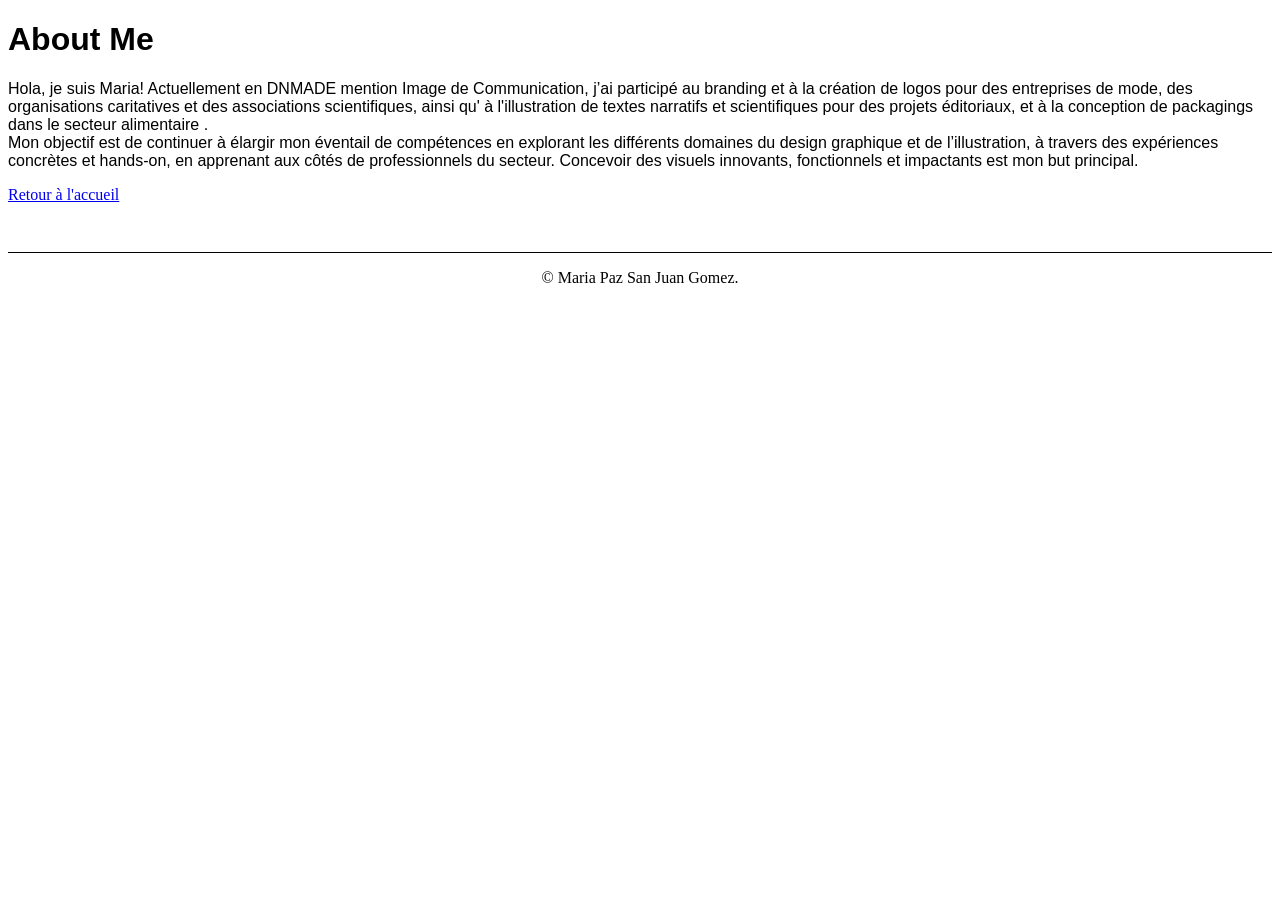
==== aboutme.html @ bf0bcd54 "-" ====
<!DOCTYPE html>
<html lang="en">
<head>
    <meta charset="UTF-8">
    <meta name="viewport" content="width=device-width, initial-scale=1.0">
    <title>About Me</title>
    <link rel="stylesheet" href="footer.css">
    <link rel="stylesheet" href="typography.css">
</head>
<body>
    <h1>About Me</h1>
    <p>Hola, je suis Maria!

        Actuellement en DNMADE mention Image de Communication, j’ai participé au branding et à la
création de logos pour des entreprises de mode, des organisations caritatives et des
associations scientifiques, ainsi qu' à l'illustration de textes narratifs et scientifiques pour des
projets éditoriaux, et à la conception de packagings dans le secteur alimentaire .
<br> 
Mon objectif est de continuer à élargir mon éventail de compétences en explorant les différents
domaines du design graphique et de l’illustration, à travers des expériences concrètes et
hands-on, en apprenant aux côtés de professionnels du secteur. Concevoir des visuels innovants,
fonctionnels et impactants est mon but principal.
    </p>
    <a href="index.html">Retour à l'accueil</a>
    <footer class="site-footer"> © Maria Paz San Juan Gomez.</footer>
</body>
</html>
---- footer.css ----
.site-footer {
    font-family: Cambria, Cochin, Georgia, 'Times New Roman', serif;
    margin-top: 3rem;
    padding: 1rem 24px;
    border-top: 1px solid currentColor;
    text-align: center;
    font-size: 16px;
}
---- typography.css ----
body {
    font-family: Impact, Haettenschweiler, 'Arial Narrow Bold', sans-serif;
}

a {
    font-family: Cambria, Cochin, Georgia, 'Times New Roman', serif;
}
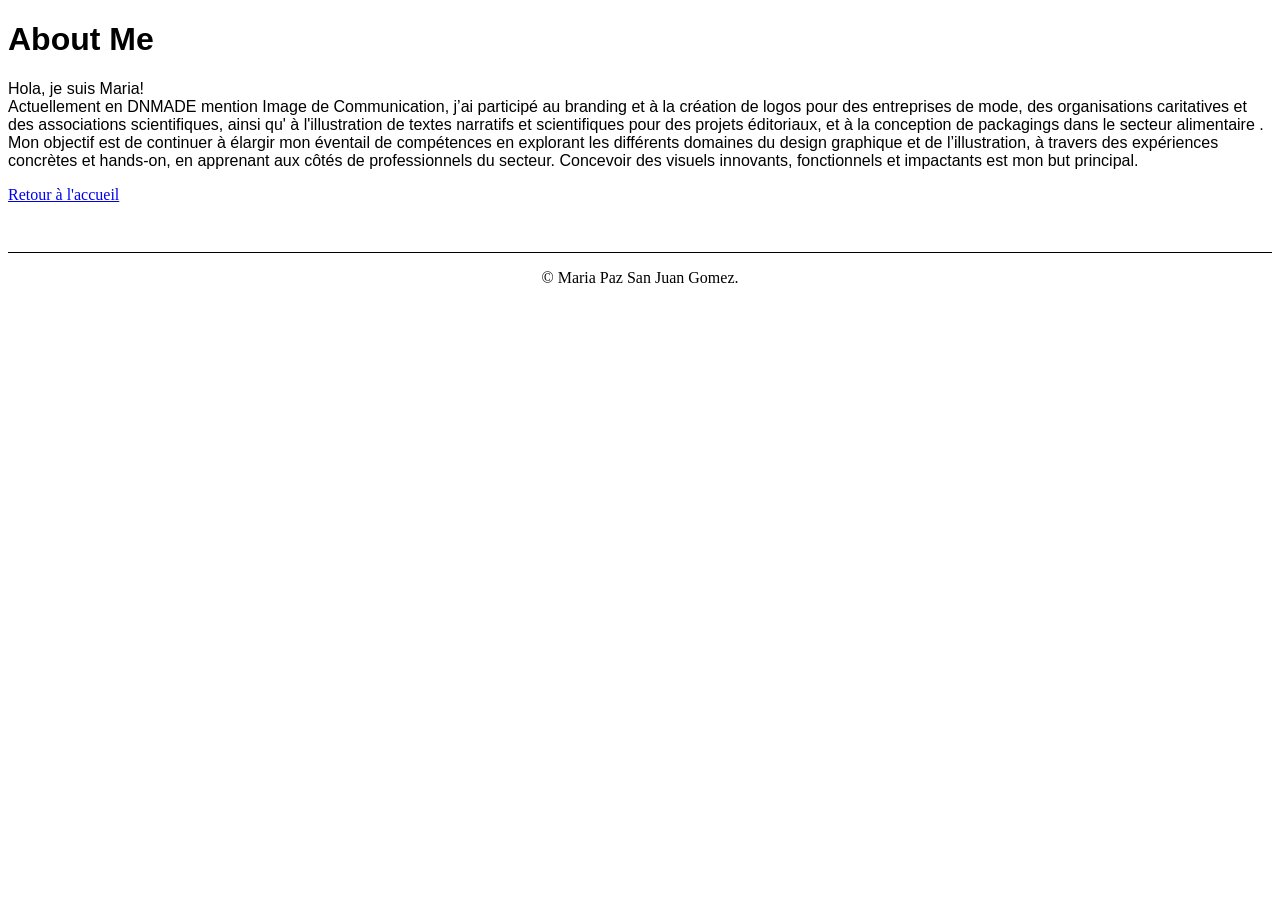
==== commit 5dab0a4a: "-" ====
--- a/aboutme.html
+++ b/aboutme.html
@@ -10,7 +10,7 @@
 <body>
     <h1>About Me</h1>
     <p>Hola, je suis Maria!
-
+<br>
         Actuellement en DNMADE mention Image de Communication, j’ai participé au branding et à la
 création de logos pour des entreprises de mode, des organisations caritatives et des
 associations scientifiques, ainsi qu' à l'illustration de textes narratifs et scientifiques pour des
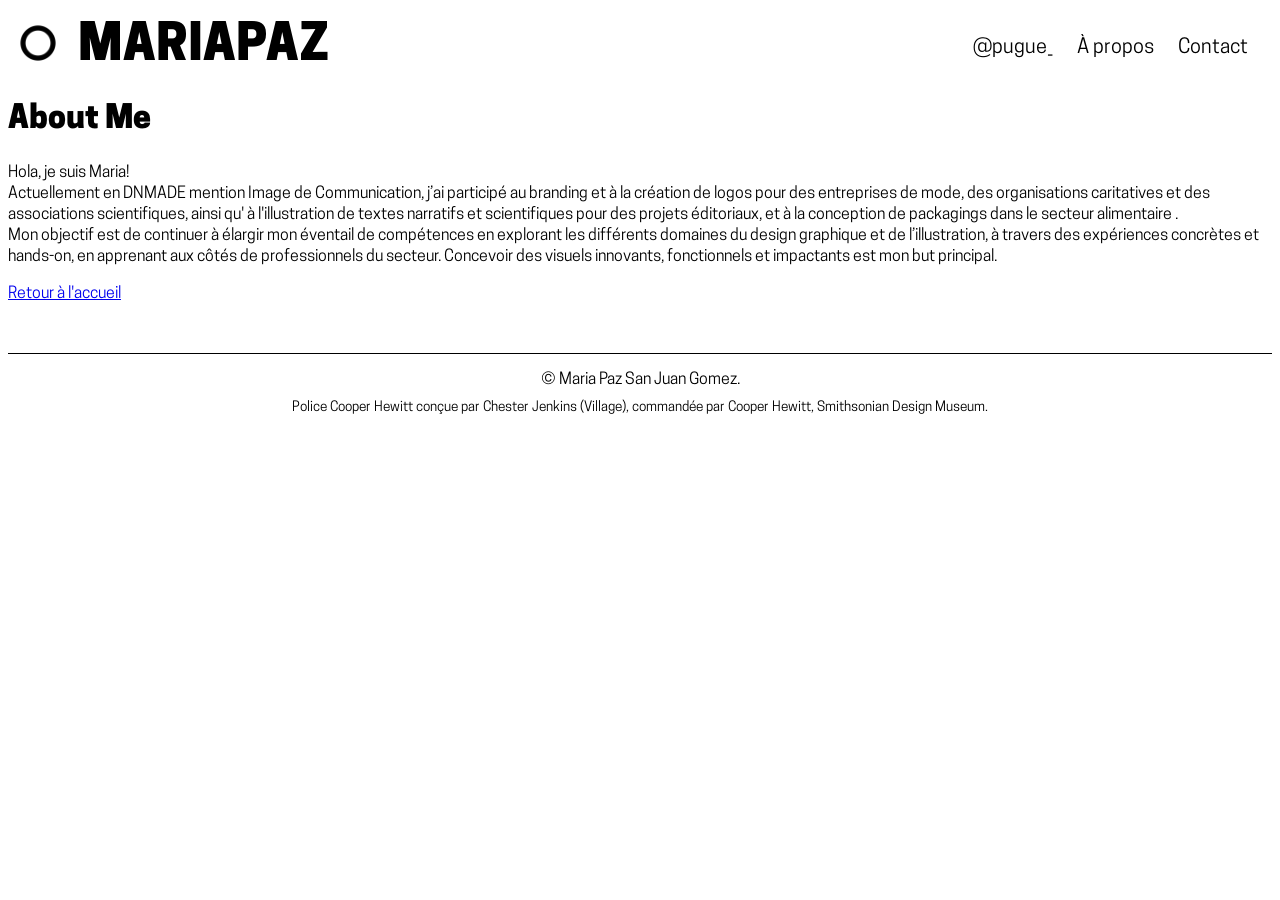
==== commit 16c81a02: "m" ====
--- a/aboutme.html
+++ b/aboutme.html
@@ -3,11 +3,24 @@
 <head>
     <meta charset="UTF-8">
     <meta name="viewport" content="width=device-width, initial-scale=1.0">
+    <link rel="icon" type="image/png" href="images/circle-small.png">
     <title>About Me</title>
-    <link rel="stylesheet" href="footer.css">
-    <link rel="stylesheet" href="typography.css">
+    <link rel="stylesheet" href="style.css">
 </head>
 <body>
+    <header>
+        <div class="siteheadWrap">
+            <div class="dropnav closed"><div class="burgerbar bb1"></div><div class="burgerbar bb2"></div><div class="burgerbar bb3"></div></div>
+            <a class="brand-link" href="index.html?home=1" aria-label="Retour à l’accueil">
+                <h1><img src="images/circle-small.png" alt="Logo"><span class="sh walsh">MARIAPAZ</span></h1>
+            </a>
+            <nav id="topnav"><ul>
+                <li><a href="https://www.instagram.com/pugue_/" target="_blank">@pugue_</a></li>
+                <li><a href="aboutme.html">À propos</a></li>
+                <li><a href="contact.html">Contact</a></li>
+            </ul></nav>
+        </div>
+    </header>
     <h1>About Me</h1>
     <p>Hola, je suis Maria!
 <br>
@@ -21,7 +34,7 @@
 hands-on, en apprenant aux côtés de professionnels du secteur. Concevoir des visuels innovants,
 fonctionnels et impactants est mon but principal.
     </p>
-    <a href="index.html">Retour à l'accueil</a>
-    <footer class="site-footer"> © Maria Paz San Juan Gomez.</footer>
+    <a href="index.html?home=1">Retour à l'accueil</a>
+    <footer class="site-footer"> © Maria Paz San Juan Gomez.<span class="font-credit">Police Cooper Hewitt conçue par Chester Jenkins (Village), commandée par Cooper Hewitt, Smithsonian Design Museum.</span></footer>
 </body>
 </html>
--- a/style.css
+++ b/style.css
@@ -0,0 +1,305 @@
+.home-page *,
+.intro-page * {
+    box-sizing: border-box;
+}
+
+@font-face {
+    font-family: 'Cooper Hewitt Heavy';
+    src: url('CooperHewitt-Heavy.otf') format('opentype');
+    font-style: normal;
+    font-weight: 900;
+}
+
+@font-face {
+    font-family: 'Cooper Hewitt Book';
+    src: url('CooperHewitt-Book.otf') format('opentype');
+    font-style: normal;
+    font-weight: 400;
+}
+
+h2,
+p {
+    font-family: 'Cooper Hewitt Book', sans-serif;
+}
+
+.home-page {
+    width: 100%;
+    margin: 0;
+    padding-inline: 10px;
+    background: #ffffff;
+    color: #000;
+    font-family: 'Cooper Hewitt Heavy', sans-serif;
+}
+
+body {
+    font-family: 'Cooper Hewitt Heavy', sans-serif;
+}
+
+.siteheadWrap {
+    display: flex;
+    align-items: center;
+    width: 100%;
+    font-size: 50px;
+}
+
+.siteheadWrap > .brand-link {
+    display: block;
+    flex: 0 0 auto;
+    color: inherit;
+    font-family: 'Cooper Hewitt Heavy', sans-serif;
+    text-decoration: none;
+}
+
+.siteheadWrap > .brand-link h1 {
+    display: flex;
+    align-items: flex-end;
+    gap: 10px;
+    width: auto;
+    height: 60px;
+    margin: 0;
+    font-size: 100px;
+    line-height: 60px;
+}
+
+.siteheadWrap > .brand-link h1 img {
+    display: block;
+    flex: 0 0 60px;
+    width: 60px;
+    height: 60px;
+    object-fit: contain;
+}
+
+.siteheadWrap > .brand-link h1 span {
+    font-size: 0.5em;
+    line-height: 1;
+    white-space: nowrap;
+}
+
+#topnav {
+    margin-left: auto;
+}
+
+#topnav ul {
+    display: flex;
+    align-items: center;
+    min-height: 60px;
+    gap: 24px;
+    margin: 0;
+    padding-inline: 24px;
+    list-style: none;
+}
+
+#topnav a {
+    color: #000;
+    font-size: 20px;
+    line-height: 60px;
+    text-decoration: none;
+}
+
+.home-page a {
+    color: #000;
+    font-family: 'Cooper Hewitt Book', sans-serif;
+    font-size: 20px;
+    text-decoration: none;
+}
+
+a {
+    font-family: 'Cooper Hewitt Book', sans-serif;
+}
+
+.project-page {
+    padding-inline: 24px;
+}
+
+.project-intro {
+    display: grid;
+    grid-template-columns: minmax(0, 1fr) minmax(0, 2fr);
+    gap: 32px;
+    align-items: start;
+    margin-block: 40px;
+}
+
+.project-headings h1,
+.project-headings h2,
+.project-description p {
+    margin: 0;
+}
+
+.project-headings h1 {
+    margin-bottom: 20px;
+}
+
+.project-headings h2 {
+    font-size: 24px;
+}
+
+.project-description p {
+    font-size: 20px;
+    line-height: 1.5;
+}
+
+.project-images {
+    display: flex;
+    flex-wrap: wrap;
+    gap: 16px;
+    margin-block: 32px;
+}
+
+.project-images img {
+    max-width: 100%;
+    height: auto;
+}
+
+@media (max-width: 700px) {
+    .project-intro {
+        grid-template-columns: 1fr;
+        gap: 16px;
+    }
+}
+
+.grid {
+    display: grid;
+    grid-template-columns: repeat(2, 1fr);
+    gap: 8px;
+    padding-inline: 24px;
+}
+
+.image-container {
+    display: grid;
+    width: 100%;
+    aspect-ratio: 4 / 3;
+    overflow: hidden;
+}
+
+.image-container img,
+.image-container .image-text {
+    grid-column: 1 / -1;
+    grid-row: 1 / -1;
+}
+
+.image-container img {
+    display: block;
+    width: 100%;
+    height: 100%;
+    object-fit: contain;
+    transition: transform 0.3s ease;
+}
+
+.image-container .image-text {
+    display: grid;
+    align-items: center;
+    justify-items: center;
+    margin: 0;
+    padding: 20px;
+    background: linear-gradient(to bottom, rgba(0, 0, 0, 0.167), rgba(0, 0, 0, 0.59));
+    color: #f7f3ff;
+    font-size: 24px;
+    text-align: center;
+    opacity: 0;
+    transition: opacity 0.5s ease;
+}
+
+.image-container:hover .image-text {
+    opacity: 1;
+}
+
+.carousel {
+    width: calc(100% + 20px);
+    margin-inline: -10px;
+    margin-bottom: 32px;
+    overflow: hidden;
+}
+
+.carousel-track {
+    display: flex;
+    width: max-content;
+    animation: carousel-scroll 95s linear infinite;
+}
+
+.carousel-slide {
+    display: block;
+    flex: 0 0 clamp(634px, 66vw, 1109px);
+    aspect-ratio: 4 / 3;
+    overflow: hidden;
+}
+
+.carousel-slide img {
+    display: block;
+    width: 100%;
+    height: 100%;
+    object-fit: cover;
+    filter: grayscale(100%);
+    transition: filter 0.3s ease;
+}
+
+.carousel-slide:hover img,
+.carousel-slide:focus-visible img {
+    filter: grayscale(0%);
+}
+
+@keyframes carousel-scroll {
+    to { transform: translateX(-50%); }
+}
+
+@media (prefers-reduced-motion: reduce) {
+    .carousel-track { animation: none; }
+}
+
+/* Page d'introduction */
+.intro-page {
+    min-height: 100vh;
+    margin: 0;
+    padding-inline: 0;
+}
+
+.intro {
+    display: flex;
+    min-height: 100vh;
+}
+
+.intro-link {
+    display: flex;
+    position: fixed;
+    inset: 0;
+    flex-direction: column;
+    align-items: center;
+    justify-content: center;
+    gap: 24px;
+    color: inherit;
+    text-align: center;
+    text-decoration: none;
+}
+
+.intro-link h1 {
+    margin: 0;
+    font-family: 'Cooper Hewitt Heavy', sans-serif;
+    font-size: clamp(48px, 10vw, 100px);
+}
+
+.intro-link img {
+    display: block;
+    width: clamp(120px, 20vw, 220px);
+    height: auto;
+}
+
+.site-footer {
+    margin-top: 3rem;
+    padding: 1rem 24px;
+    border-top: 1px solid currentColor;
+    font-family: 'Cooper Hewitt Book', sans-serif;
+    font-size: 16px;
+    text-align: center;
+}
+
+.font-credit {
+    display: block;
+    margin-top: 0.5rem;
+    font-size: 0.85em;
+}
+
+.intro-font-credit {
+    position: fixed;
+    right: 24px;
+    bottom: 16px;
+    left: 24px;
+}
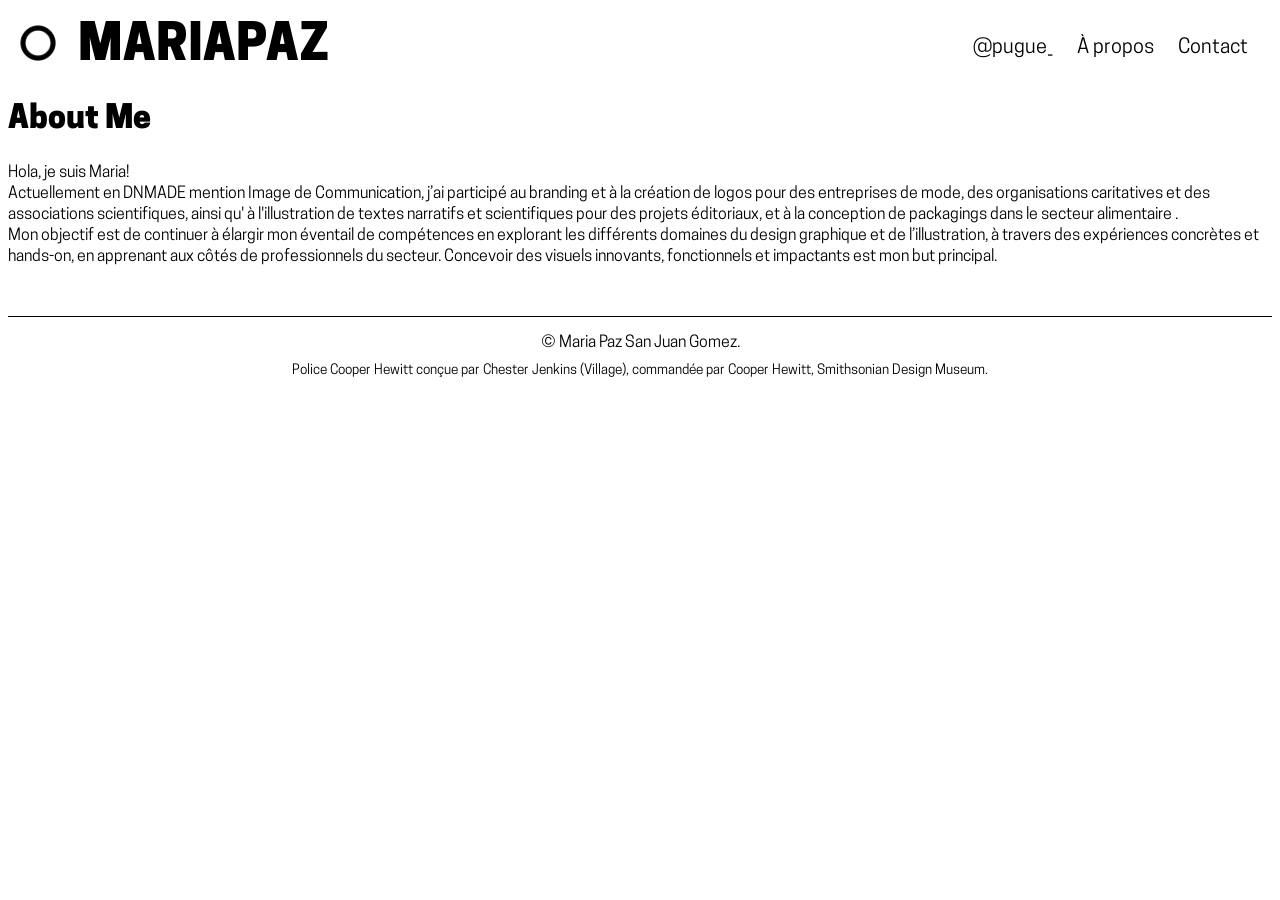
==== commit 12b40139: "m" ====
--- a/aboutme.html
+++ b/aboutme.html
@@ -34,7 +34,7 @@
 hands-on, en apprenant aux côtés de professionnels du secteur. Concevoir des visuels innovants,
 fonctionnels et impactants est mon but principal.
     </p>
-    <a href="index.html?home=1">Retour à l'accueil</a>
+
     <footer class="site-footer"> © Maria Paz San Juan Gomez.<span class="font-credit">Police Cooper Hewitt conçue par Chester Jenkins (Village), commandée par Cooper Hewitt, Smithsonian Design Museum.</span></footer>
 </body>
 </html>
--- a/style.css
+++ b/style.css
@@ -94,6 +94,13 @@
     font-size: 20px;
     line-height: 60px;
     text-decoration: none;
+}
+
+#topnav a:hover,
+#topnav a:focus-visible,
+.siteheadWrap > .brand-link:hover h1 span,
+.siteheadWrap > .brand-link:focus-visible h1 span {
+    color: #ff0000;
 }
 
 .home-page a {
@@ -191,8 +198,8 @@
     justify-items: center;
     margin: 0;
     padding: 20px;
-    background: linear-gradient(to bottom, rgba(0, 0, 0, 0.167), rgba(0, 0, 0, 0.59));
-    color: #f7f3ff;
+    background: linear-gradient(to bottom, rgba(0, 0, 0, 0.393), rgba(0, 0, 0, 0.701));
+    color: #ffffff;
     font-size: 24px;
     text-align: center;
     opacity: 0;
@@ -250,17 +257,21 @@
     min-height: 100vh;
     margin: 0;
     padding-inline: 0;
+    background: #ffffff;
+    transition: background-color 0.3s ease;
 }
 
 .intro {
     display: flex;
     min-height: 100vh;
+    flex-direction: column;
+    align-items: center;
+    justify-content: center;
 }
 
 .intro-link {
     display: flex;
-    position: fixed;
-    inset: 0;
+    position: static;
     flex-direction: column;
     align-items: center;
     justify-content: center;
@@ -272,6 +283,7 @@
 
 .intro-link h1 {
     margin: 0;
+    transition: color 0.3s ease;
     font-family: 'Cooper Hewitt Heavy', sans-serif;
     font-size: clamp(48px, 10vw, 100px);
 }
@@ -303,3 +315,11 @@
     bottom: 16px;
     left: 24px;
 }
+
+.intro-page:has(.intro-link:hover) {
+    background: #ff0000;
+}
+
+.intro-page:has(.intro-link:hover) .intro-link h1 {
+    color: #ff0000;
+}
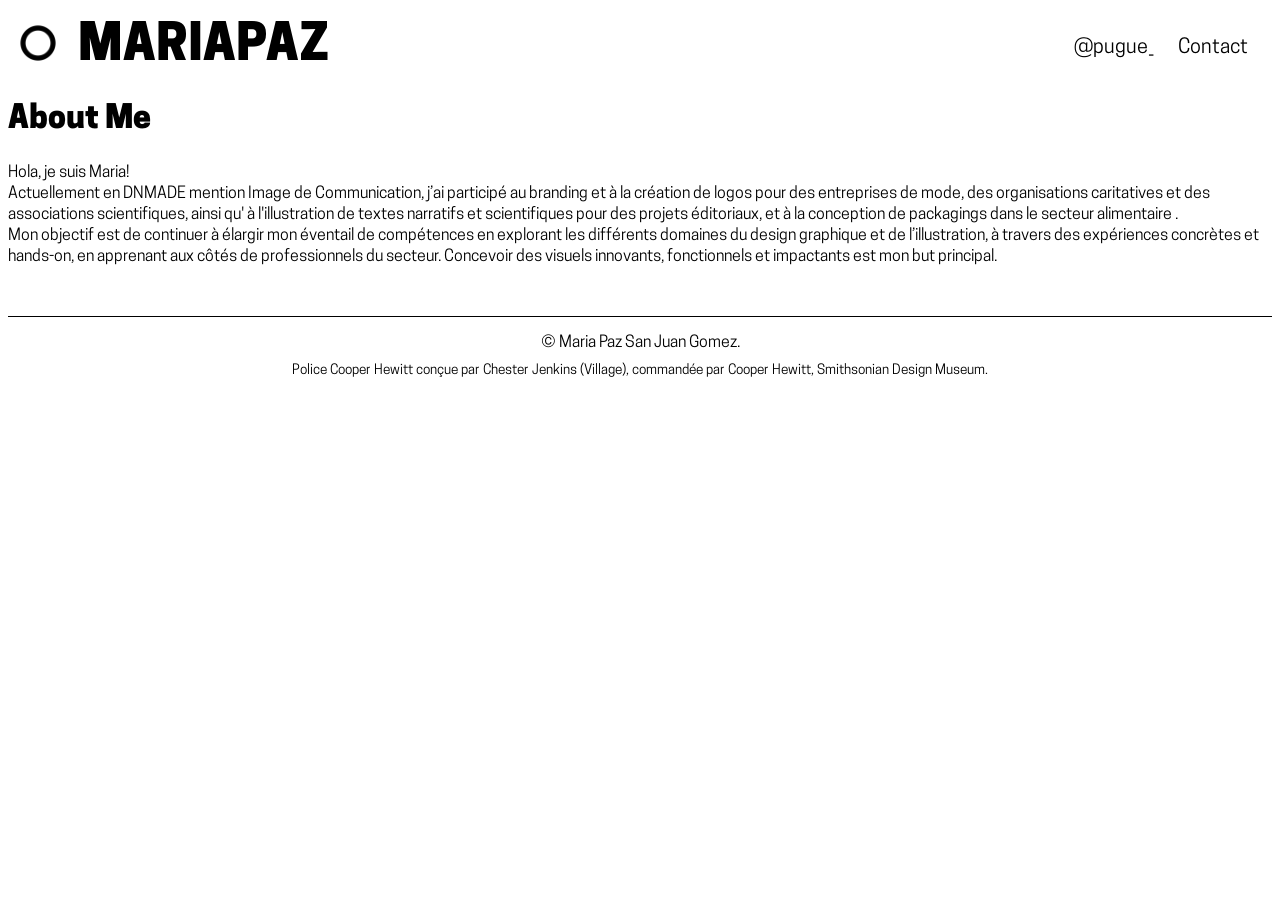
==== commit 229320f6: "8" ====
--- a/aboutme.html
+++ b/aboutme.html
@@ -16,7 +16,6 @@
             </a>
             <nav id="topnav"><ul>
                 <li><a href="https://www.instagram.com/pugue_/" target="_blank">@pugue_</a></li>
-                <li><a href="aboutme.html">À propos</a></li>
                 <li><a href="contact.html">Contact</a></li>
             </ul></nav>
         </div>
